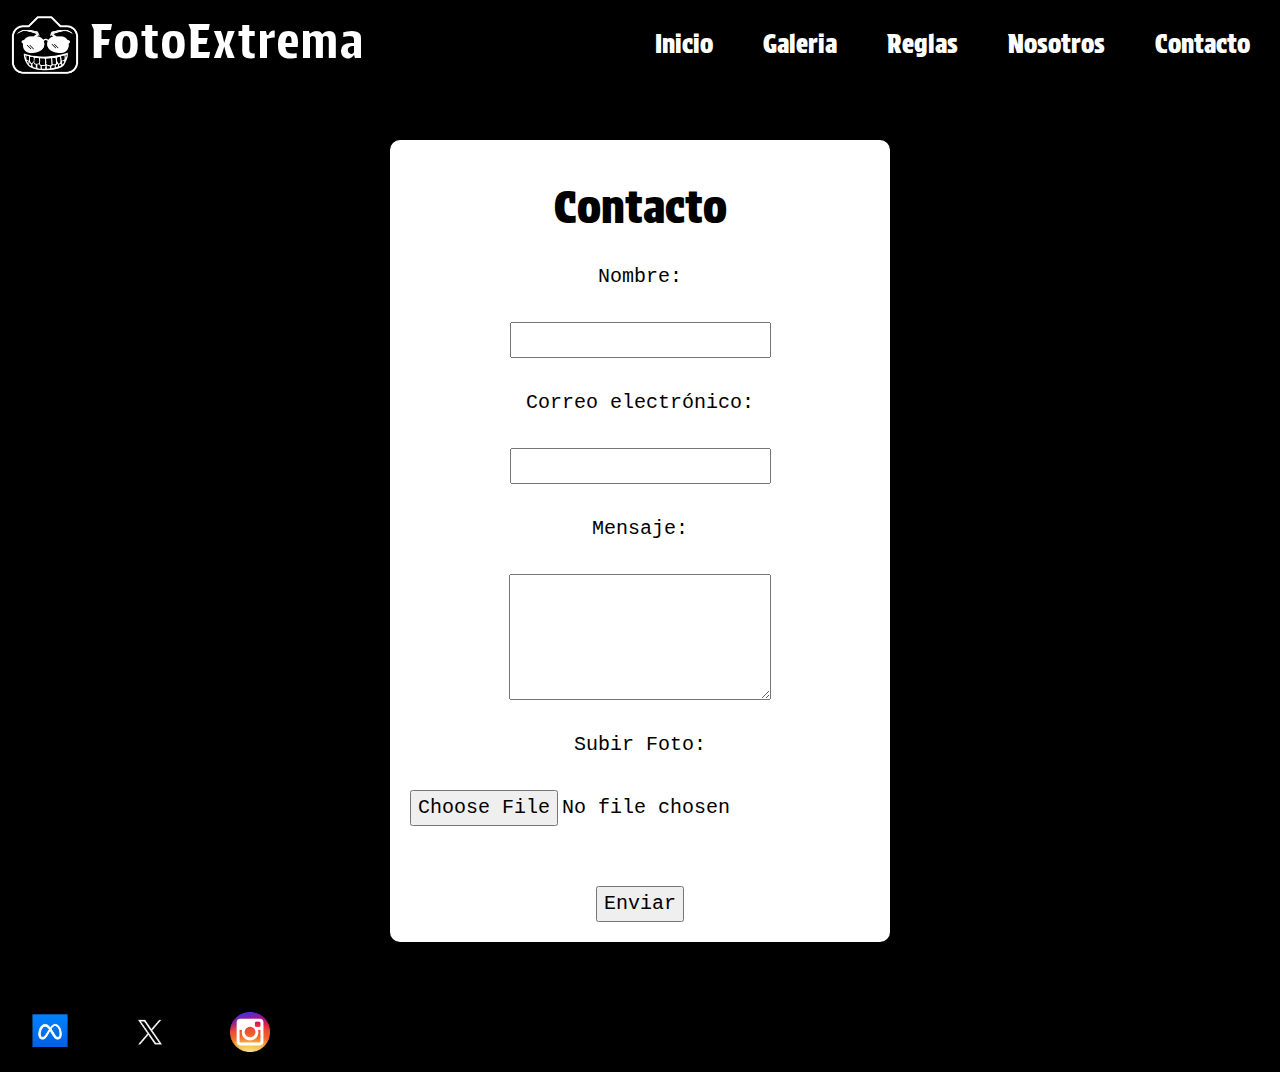
==== pages/contacto.html @ e97aab32 "Medio css trasladado a scss" ====
<!DOCTYPE html>
<html lang="en">
<head>
    <meta charset="UTF-8">
    <meta name="viewport" content="width=device-width, initial-scale=1.0">
    <title>Contacto</title>
    <link rel="stylesheet" href="../css/styles.css">
    <link rel="stylesheet" href="../css/main.css">
    <link rel="preconnect" href="https://fonts.googleapis.com">
    <link rel="preconnect" href="https://fonts.gstatic.com" crossorigin>
    <link href="https://fonts.googleapis.com/css2?family=Protest+Strike&family=Sen&family=Special+Elite&display=swap" rel="stylesheet">
    <link href="https://cdn.jsdelivr.net/npm/bootstrap@5.3.3/dist/css/bootstrap.min.css" rel="stylesheet" integrity="sha384-QWTKZyjpPEjISv5WaRU9OFeRpok6YctnYmDr5pNlyT2bRjXh0JMhjY6hW+ALEwIH" crossorigin="anonymous">
</head>
<body>
    <header>
        <a href="../index.html" class="logoPagina">
            <img src="../img/FotoExtrema1.png" class="logo" alt="Logo-ExtremeFocus">
            <h1 class="nombreSitio">FotoExtrema</h1>
        </a>
        <nav>
            <ul>
                <li><a href="../index.html">Inicio</a></li>
                <li><a href="./galeria.html">Galeria</a></li>
                <li><a href="./reglas.html">Reglas</a></li>
                <li><a href="./nosotros.html">Nosotros</a></li>
                <li><a href="./contacto.html">Contacto</a></li>
            </ul>
        </nav>
    </header>
    <main class="contacto">
        <div class="formulario">
            <form>
                <h1 class="contactoTitulo">Contacto</h1>
                <label for="nombre">Nombre:</label><br>
                <input type="text" id="nombre" name="nombre" required><br>
        
                <label for="email">Correo electrónico:</label><br>
                <input type="email" id="email" name="email" required><br>
        
                <label for="mensaje">Mensaje:</label><br>
                <textarea id="mensaje" name="mensaje" rows="4" required></textarea><br>
        
                <label for="foto">Subir Foto:</label><br>
                <input type="file" id="foto" name="foto" accept="image/*"><br><br>
        
                <input type="submit" value="Enviar">
            </form>
        </div>      
    </main>
    <footer>
        <a href="https://www.facebook.com/" target="_blank"><img src="../img/MetaLogo.png" alt="Logo Meta"></a>
        <a href="https://twitter.com/" target="_blank"><img src="../img/XLogo.png" alt="Logo X"></a>
        <a href="https://www.instagram.com/" target="_blank"><img src="../img/InstagramLogo.png" alt="Logo Instagram"></a>
    </footer>
</body>
</html>
---- css/styles.css ----
/* --- INDEX --- */

.imagenPortada{
    width: 100%;
}

.imagenPortada img{
    width: 100%;
    height: auto;
}

/* --- GALERIA --- */

.galeria{
    padding-top: 20px;/*Separa el main del header sin mostrar una franja blanca como ocurría con margin-top*/
}

.categorias {
    padding: 20px;
    background-color: black;
    display: grid;
    grid-template-columns: repeat(2, 1fr);
    grid-template-rows: repeat(4, 300px);
    grid-template-areas: /*Debe ajustarse a la cantidad de filas y columnas declaradas */
        "img1 img1"
        "img2 img3"
        "img4 img4"
        "img5 img6"; 
        grid-gap: 20px; /* Espacio entre las tarjetas */
}

.categoria1 {
    grid-area: img1;
}

.categoria4 {
    grid-area: img4;
}

.categoria {
    display: flex; /* Usa flexbox para alinear contenido */
    justify-content: center; /* Centra horizontalmente el contenido */
    align-items: center; /* Centra verticalmente el contenido */
    flex-direction: column; /* Alinea los elementos en una columna */
    background-color: #f0f0f0; /* Color de fondo de las tarjetas */
    border-radius: 10px; /* Bordes redondeados */
    padding: 20px; /* Espaciado interno */
    box-shadow: 0px 0px 10px rgba(0, 0, 0, 0.1); /* Sombra */
    overflow: hidden; /* Oculta cualquier contenido que desborde */
    width: auto; /* Ajusta el ancho del contenedor */
    height: auto; /* Ajusta el alto del contenedor */
    background-image: url('https://wallpapercave.com/wp/JoFTfPX.jpg');
    transition: transform 0.3s; /* Transición suave para el efecto de ampliación */
}

.categoria:hover {
    transform: scale(1.05); /* Amplía la tarjeta en un 5% al hacer hover */
    cursor: pointer; /* Cambia el cursor a una mano señalando */
}

.categoria img{
    width: 100%;
    height: 100%;/*SS [Se corta la imagen]: Ajustando la imagen a la altura del contenedor*/
    object-fit: contain; /* Ajusta la imagen manteniendo su relación de aspecto original */
    margin-bottom: 50px;
}

.categoria h2{
    font-family: "Protest Strike", sans-serif;
    font-style: normal;
    color: white;
    -webkit-text-stroke-width: 0.5px; /* Ancho del contorno */
    -webkit-text-stroke-color: black; /* Color del contorno */
    font-size: 30px;
    text-align: center; /* Centra el texto */
    margin: 0; /* Elimina el margen por defecto del título */
    text-overflow: ellipsis; /* Agrega puntos suspensivos si el texto es demasiado largo */
    white-space: nowrap; /* Evita que el texto se divida en múltiples líneas */
    margin-top: 60px; /*** Buscar otra forma de evitar que el titulo se corte ***/
    margin-bottom: 10px;
}
/* --- REGLAS --- */

.col{
    padding-bottom: 30px;
}

.col p{
    margin-bottom: 40px;
}

.tituloReglas{
    padding-top: 50px;
    padding-bottom: 30px;
    font-family: "Protest Strike", sans-serif;
    font-style: normal;
    font-size: 45px;
}

.reglasTitulos{
    font-size: 20px;
}

/* --- NOSOTROS --- */
.nosotros {
    padding-bottom: 20px;
    display: flex;
    justify-content: center; /* Centrar horizontalmente */
    align-items: center; /* Centrar verticalmente */
    
}

.nosotrosTexto {
    font-size: 20px;
    text-align: center; /* Centrar horizontalmente el texto */
    padding: 50px; /* Espaciado interno */
    width: 50%;
}

/* --- CONTACTO --- */

.formulario {
    display: flex;
    justify-content: center; /* Para centrar horizontalmente */
    align-items: center; /* Para centrar verticalmente */
    height: auto;
    padding: 50px;
    font-family: 'Courier New', Courier, monospace;
    font-size: 20px;
    color: black;
}
.formulario h1{
    padding: 20px;
    font-family: "Protest Strike", sans-serif;
    font-style: normal;
    font-size: 45px;
}
form{
    background-color: white;
    width: 50%; /* Ancho del formulario */
    max-width: 500px; /* Ancho máximo del formulario */
    padding: 20px; /* Espaciado interno */
    border-radius: 10px; /* Bordes redondeados */
    box-sizing: border-box; /* Ajusta el ancho y alto del formulario para incluir bordes y rellenos */
    box-shadow: 0px 0px 20px rgba(0, 0, 0, 0.5); /* Sombras con desplazamiento horizontal y vertical de 0px, desenfoque de 10px y color negro con opacidad de 0.5 */
    display: flex;
    flex-direction: column; /* Alinear los elementos del formulario en una columna */
    justify-content: center; /* Para centrar horizontalmente */
    align-items: center; /* Para centrar verticalmente */
}

.formulario input[type="file"] {
    width: 100%; /* Ajusta el ancho del input al 100% del contenedor */
}
---- css/main.css ----
@charset "UTF-8";
* {
  margin: 0;
}

/*Permiten copiar y pegar código de forma sencilla 
%estilos{
    background-color: orange;
    color: white;
    font-size: 20px;
}

@extend %estilos; 
*/
header {
  display: flex;
  align-items: center;
  background-color: black;
}
header .logoPagina {
  display: flex;
  text-decoration: none;
  align-items: center;
  margin: 10px;
}
header .nombreSitio {
  margin-left: 10px;
  font-family: "Protest Strike", sans-serif;
  font-weight: 400;
  font-style: normal;
  font-size: 50px;
  justify-content: center;
  color: white;
  -webkit-text-stroke-width: 2px; /* Ancho del contorno */
  -webkit-text-stroke-color: black; /* Color del contorno */
}
header .logo {
  width: 70px;
}
header nav {
  margin-left: auto;
  font-family: "Protest Strike", sans-serif;
  font-style: normal;
  font-size: 25px;
  height: 100%; /* Ajustar el tamaño del nav al 100% de la altura del encabezado */
}
header nav li {
  padding: 0 20px;
  height: 100%; /* Ajustar el tamaño de los elementos li al 100% de la altura de la lista */
  display: flex;
  align-items: center;
}
header nav li a {
  margin-right: 10px;
  text-decoration: none; /* Elimina el subrayado de los enlaces */
  color: white; /* Cambia el color del texto de los enlaces */
}
header nav ul {
  display: flex;
  align-items: center;
  height: 100%; /* Ajustar el tamaño de la lista al 100% de la altura del nav */
  margin: 0;
  padding: 0;
}

.index {
  background-color: black;
  color: white;
}

.galeria {
  background-color: black;
  color: white;
}

.reglas {
  background-color: black;
  color: white;
}

.nosotros {
  background-color: black;
  color: white;
}

.contacto {
  background-color: black;
  color: white;
}

footer {
  display: flex;
  background-color: black;
}
footer a {
  text-decoration: none;
  color: white;
  margin: 20px;
}
footer img {
  width: 40px;
  height: auto;
  margin: 0 10px;
}

/* Diseño Responsive */
/* Mobile */
@media only screen and (max-width: 500px) {
  header {
    flex-direction: column;
    align-items: center;
    justify-content: center;
    width: 100%;
  }
  footer {
    justify-content: center;
  }
  nav {
    padding-top: 10px;
    margin-left: unset;
    transform: scale(0.7);
  }
  .logoPagina, .nombreSitio {
    transform: scale(0.9);
  }
  input, textarea, .contactoTitulo {
    width: 80%;
  }
}

/*# sourceMappingURL=main.css.map */
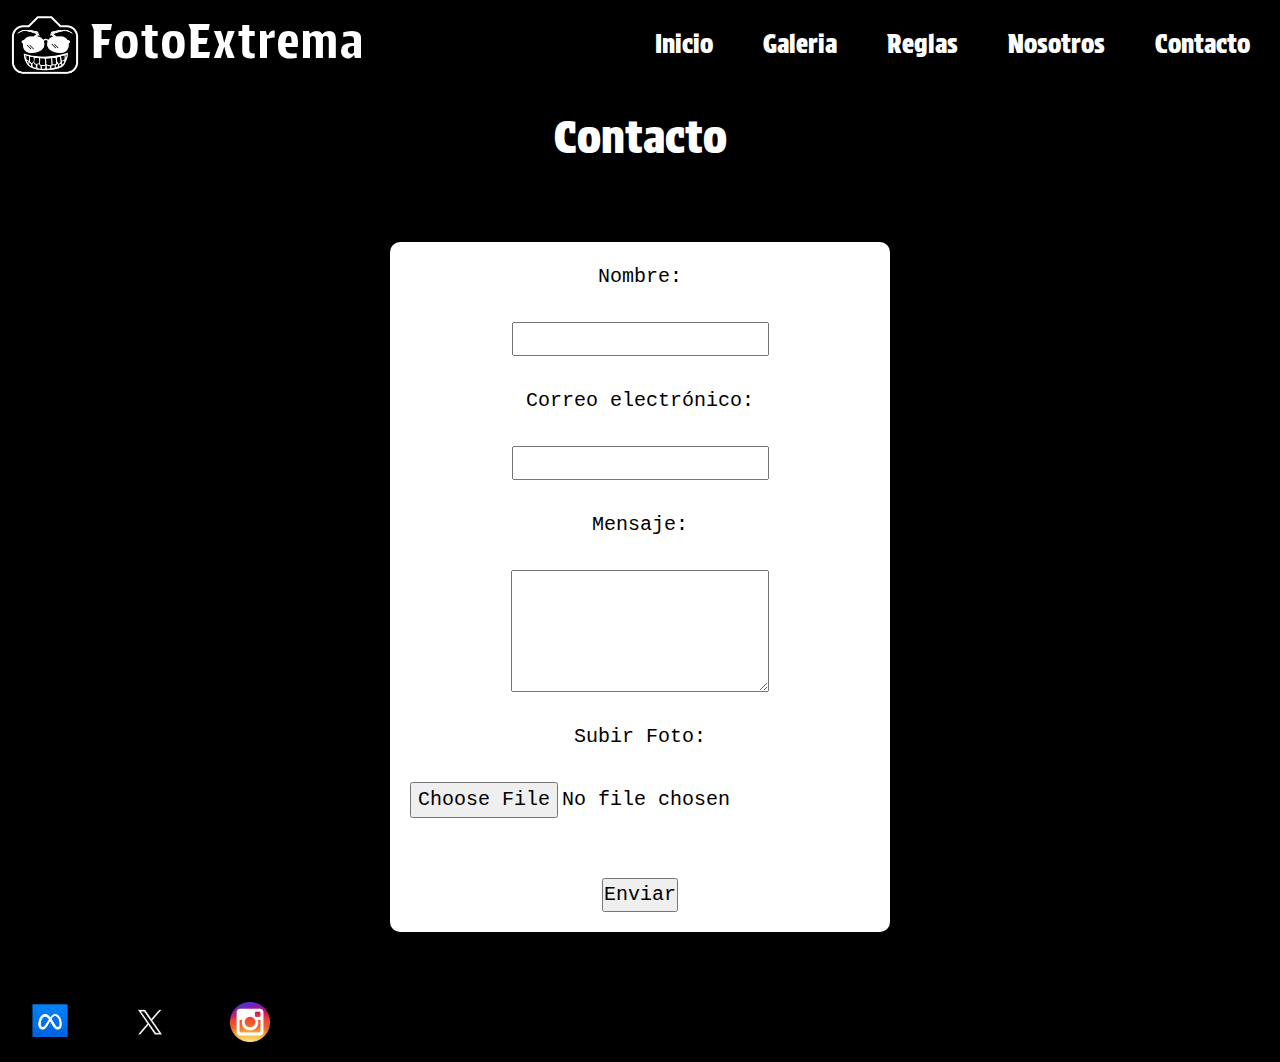
==== commit e4ab24a6: "Cambio de css por scss finalizado" ====
--- a/pages/contacto.html
+++ b/pages/contacto.html
@@ -4,12 +4,13 @@
     <meta charset="UTF-8">
     <meta name="viewport" content="width=device-width, initial-scale=1.0">
     <title>Contacto</title>
-    <link rel="stylesheet" href="../css/styles.css">
-    <link rel="stylesheet" href="../css/main.css">
+ 
     <link rel="preconnect" href="https://fonts.googleapis.com">
     <link rel="preconnect" href="https://fonts.gstatic.com" crossorigin>
     <link href="https://fonts.googleapis.com/css2?family=Protest+Strike&family=Sen&family=Special+Elite&display=swap" rel="stylesheet">
     <link href="https://cdn.jsdelivr.net/npm/bootstrap@5.3.3/dist/css/bootstrap.min.css" rel="stylesheet" integrity="sha384-QWTKZyjpPEjISv5WaRU9OFeRpok6YctnYmDr5pNlyT2bRjXh0JMhjY6hW+ALEwIH" crossorigin="anonymous">
+    <link rel="stylesheet" href="../css/styles.css">
+    <link rel="stylesheet" href="../css/main.css">
 </head>
 <body>
     <header>
@@ -28,9 +29,9 @@
         </nav>
     </header>
     <main class="contacto">
+        <h1 class="contactoTitulo">Contacto</h1>
         <div class="formulario">
             <form>
-                <h1 class="contactoTitulo">Contacto</h1>
                 <label for="nombre">Nombre:</label><br>
                 <input type="text" id="nombre" name="nombre" required><br>
         
@@ -52,5 +53,6 @@
         <a href="https://twitter.com/" target="_blank"><img src="../img/XLogo.png" alt="Logo X"></a>
         <a href="https://www.instagram.com/" target="_blank"><img src="../img/InstagramLogo.png" alt="Logo Instagram"></a>
     </footer>
+    <script src="https://cdn.jsdelivr.net/npm/bootstrap@5.3.3/dist/js/bootstrap.bundle.min.js" integrity="sha384-YvpcrYf0tY3lHB60NNkmXc5s9fDVZLESaAA55NDzOxhy9GkcIdslK1eN7N6jIeHz" crossorigin="anonymous"></script>
 </body>
 </html>--- a/css/main.css
+++ b/css/main.css
@@ -1,8 +1,17 @@
 @charset "UTF-8";
 * {
   margin: 0;
-}
-
+  padding: 0;
+  box-sizing: border-box;
+}
+
+/*Simplificar propiedades o codigos que se repiten muchas veces*/
+/*@mixin flex($flexDirection, $alignItems, $justifyContent){
+    display: flex;
+    flex-direction: $flex-direction;
+    justify-content: $justifyContent;
+    align-items: $alignItems;
+}*/
 /*Permiten copiar y pegar código de forma sencilla 
 %estilos{
     background-color: orange;
@@ -68,9 +77,75 @@
   color: white;
 }
 
+.imagenPortada {
+  width: 100%;
+}
+.imagenPortada img {
+  width: 100%;
+  height: auto;
+}
+
 .galeria {
   background-color: black;
   color: white;
+  padding-top: 20px; /*Separa el main del header sin mostrar una franja blanca como ocurría con margin-top*/
+}
+
+.categorias {
+  padding: 20px;
+  background-color: black;
+  display: grid;
+  grid-template-columns: repeat(2, 1fr);
+  grid-template-rows: repeat(4, 400px);
+  grid-template-areas: "img1 img1" "img2 img3" "img4 img4" "img5 img6";
+  grid-gap: 20px; /* Espacio entre las tarjetas */
+}
+
+.categoria1 {
+  grid-area: img1;
+}
+
+.categoria4 {
+  grid-area: img4;
+}
+
+.categoria {
+  display: flex; /* Usa flexbox para alinear contenido */
+  justify-content: center; /* Centra horizontalmente el contenido */
+  align-items: center; /* Centra verticalmente el contenido */
+  flex-direction: column; /* Alinea los elementos en una columna */
+  background-color: #f0f0f0; /* Color de fondo de las tarjetas */
+  border-radius: 10px; /* Bordes redondeados */
+  padding: 20px; /* Espaciado interno */
+  box-shadow: 0px 0px 10px rgba(0, 0, 0, 0.1); /* Sombra */
+  width: auto; /* Ajusta el ancho del contenedor */
+  height: auto; /* Ajusta el alto del contenedor */
+  background-image: url("https://wallpapercave.com/wp/JoFTfPX.jpg");
+  transition: transform 0.3s; /* Transición suave para el efecto de ampliación */
+}
+.categoria:hover {
+  transform: scale(1.05); /* Amplía la tarjeta en un 5% al hacer hover */
+  cursor: pointer; /* Cambia el cursor a una mano señalando */
+}
+.categoria img {
+  width: 100%;
+  height: 80%; /* [Se corta la imagen]: Ajustando la imagen a la altura del contenedor */
+  object-fit: contain; /* Ajusta la imagen manteniendo su relación de aspecto original */
+  margin-bottom: 50px;
+}
+.categoria h2 {
+  font-family: "Protest Strike", sans-serif;
+  font-style: normal;
+  color: white;
+  -webkit-text-stroke-width: 0.5px; /* Ancho del contorno */
+  -webkit-text-stroke-color: black; /* Color del contorno */
+  font-size: 30px;
+  text-align: center; /* Centra el texto */
+  margin: 0; /* Elimina el margen por defecto del título */
+  text-overflow: ellipsis; /* Agrega puntos suspensivos si el texto es demasiado largo */
+  white-space: nowrap; /* Evita que el texto se divida en múltiples líneas */
+  margin-top: 60px; /*** Buscar otra forma de evitar que el titulo se corte ***/
+  margin-bottom: 10px;
 }
 
 .reglas {
@@ -78,14 +153,79 @@
   color: white;
 }
 
+.col {
+  padding-bottom: 30px;
+}
+.col p {
+  margin-bottom: 40px;
+}
+
+.tituloReglas {
+  padding-top: 50px;
+  padding-bottom: 30px;
+  font-family: "Protest Strike", sans-serif;
+  font-style: normal;
+  font-size: 45px;
+}
+
+.reglasTitulos {
+  font-size: 20px;
+}
+
 .nosotros {
   background-color: black;
   color: white;
+  padding-bottom: 20px;
+  display: flex;
+  justify-content: center; /* Centrar horizontalmente */
+  align-items: center; /* Centrar verticalmente */
+}
+
+.nosotrosTexto {
+  font-size: 20px;
+  text-align: center; /* Centrar horizontalmente el texto */
+  padding: 50px; /* Espaciado interno */
+  width: 50%;
 }
 
 .contacto {
   background-color: black;
   color: white;
+}
+
+.contactoTitulo {
+  text-align: center;
+  padding: 20px;
+  font-family: "Protest Strike", sans-serif;
+  font-style: normal;
+  font-size: 45px;
+}
+
+.formulario {
+  display: flex;
+  justify-content: center; /* Para centrar horizontalmente */
+  align-items: center; /* Para centrar verticalmente */
+  height: auto;
+  padding: 50px;
+  font-family: "Courier New", Courier, monospace;
+  font-size: 20px;
+  color: black;
+}
+.formulario form {
+  background-color: white;
+  width: 50%; /* Ancho del formulario */
+  max-width: 500px; /* Ancho máximo del formulario */
+  padding: 20px; /* Espaciado interno */
+  border-radius: 10px; /* Bordes redondeados */
+  box-sizing: border-box; /* Ajusta el ancho y alto del formulario para incluir bordes y rellenos */
+  box-shadow: 0px 0px 20px rgba(0, 0, 0, 0.5); /* Sombras con desplazamiento horizontal y vertical de 0px, desenfoque de 10px y color negro con opacidad de 0.5 */
+  display: flex;
+  flex-direction: column; /* Alinear los elementos del formulario en una columna */
+  justify-content: center; /* Para centrar horizontalmente */
+  align-items: center; /* Para centrar verticalmente */
+}
+.formulario form input[type=file] {
+  width: 100%; /* Ajusta el ancho del input al 100% del contenedor */
 }
 
 footer {
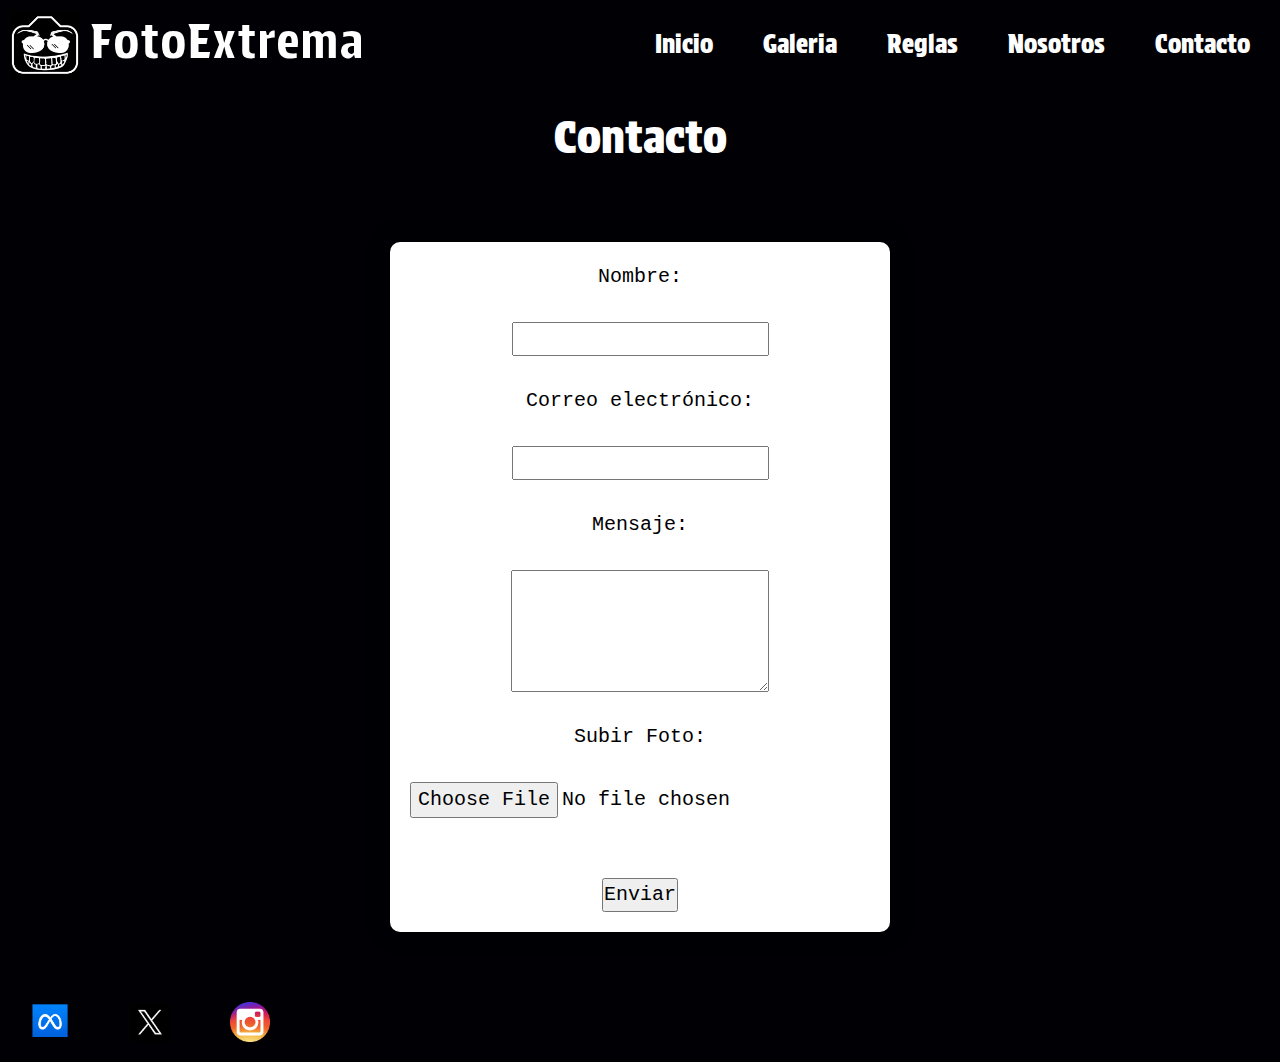
==== commit 47f607bb: "Añadidas variables, extend y mixin" ====
--- a/pages/contacto.html
+++ b/pages/contacto.html
@@ -3,8 +3,7 @@
 <head>
     <meta charset="UTF-8">
     <meta name="viewport" content="width=device-width, initial-scale=1.0">
-    <title>Contacto</title>
- 
+    <title>Contacto</title> 
     <link rel="preconnect" href="https://fonts.googleapis.com">
     <link rel="preconnect" href="https://fonts.gstatic.com" crossorigin>
     <link href="https://fonts.googleapis.com/css2?family=Protest+Strike&family=Sen&family=Special+Elite&display=swap" rel="stylesheet">
--- a/css/main.css
+++ b/css/main.css
@@ -5,26 +5,20 @@
   box-sizing: border-box;
 }
 
-/*Simplificar propiedades o codigos que se repiten muchas veces*/
-/*@mixin flex($flexDirection, $alignItems, $justifyContent){
-    display: flex;
-    flex-direction: $flex-direction;
-    justify-content: $justifyContent;
-    align-items: $alignItems;
-}*/
-/*Permiten copiar y pegar código de forma sencilla 
-%estilos{
-    background-color: orange;
-    color: white;
-    font-size: 20px;
-}
-
-@extend %estilos; 
-*/
+body {
+  background-color: rgb(0, 0, 5);
+  color: white;
+}
+
+.contactoTitulo, .tituloReglas, .categoria h2, header nav, header .nombreSitio {
+  font-family: "Protest Strike", sans-serif;
+  font-style: normal;
+}
+
 header {
   display: flex;
   align-items: center;
-  background-color: black;
+  background-color: rgb(0, 0, 5);
 }
 header .logoPagina {
   display: flex;
@@ -34,22 +28,18 @@
 }
 header .nombreSitio {
   margin-left: 10px;
-  font-family: "Protest Strike", sans-serif;
   font-weight: 400;
-  font-style: normal;
   font-size: 50px;
   justify-content: center;
   color: white;
   -webkit-text-stroke-width: 2px; /* Ancho del contorno */
-  -webkit-text-stroke-color: black; /* Color del contorno */
+  -webkit-text-stroke-color: rgb(0, 0, 5); /* Color del contorno */
 }
 header .logo {
   width: 70px;
 }
 header nav {
   margin-left: auto;
-  font-family: "Protest Strike", sans-serif;
-  font-style: normal;
   font-size: 25px;
   height: 100%; /* Ajustar el tamaño del nav al 100% de la altura del encabezado */
 }
@@ -72,11 +62,6 @@
   padding: 0;
 }
 
-.index {
-  background-color: black;
-  color: white;
-}
-
 .imagenPortada {
   width: 100%;
 }
@@ -86,14 +71,12 @@
 }
 
 .galeria {
-  background-color: black;
-  color: white;
   padding-top: 20px; /*Separa el main del header sin mostrar una franja blanca como ocurría con margin-top*/
 }
 
 .categorias {
   padding: 20px;
-  background-color: black;
+  background-color: rgb(0, 0, 5);
   display: grid;
   grid-template-columns: repeat(2, 1fr);
   grid-template-rows: repeat(4, 400px);
@@ -110,11 +93,10 @@
 }
 
 .categoria {
-  display: flex; /* Usa flexbox para alinear contenido */
-  justify-content: center; /* Centra horizontalmente el contenido */
-  align-items: center; /* Centra verticalmente el contenido */
+  display: flex;
+  justify-content: center;
+  align-items: center;
   flex-direction: column; /* Alinea los elementos en una columna */
-  background-color: #f0f0f0; /* Color de fondo de las tarjetas */
   border-radius: 10px; /* Bordes redondeados */
   padding: 20px; /* Espaciado interno */
   box-shadow: 0px 0px 10px rgba(0, 0, 0, 0.1); /* Sombra */
@@ -134,8 +116,6 @@
   margin-bottom: 50px;
 }
 .categoria h2 {
-  font-family: "Protest Strike", sans-serif;
-  font-style: normal;
   color: white;
   -webkit-text-stroke-width: 0.5px; /* Ancho del contorno */
   -webkit-text-stroke-color: black; /* Color del contorno */
@@ -148,11 +128,6 @@
   margin-bottom: 10px;
 }
 
-.reglas {
-  background-color: black;
-  color: white;
-}
-
 .col {
   padding-bottom: 30px;
 }
@@ -163,8 +138,6 @@
 .tituloReglas {
   padding-top: 50px;
   padding-bottom: 30px;
-  font-family: "Protest Strike", sans-serif;
-  font-style: normal;
   font-size: 45px;
 }
 
@@ -173,12 +146,10 @@
 }
 
 .nosotros {
-  background-color: black;
-  color: white;
   padding-bottom: 20px;
   display: flex;
-  justify-content: center; /* Centrar horizontalmente */
-  align-items: center; /* Centrar verticalmente */
+  justify-content: center;
+  align-items: center;
 }
 
 .nosotrosTexto {
@@ -188,23 +159,16 @@
   width: 50%;
 }
 
-.contacto {
-  background-color: black;
-  color: white;
-}
-
 .contactoTitulo {
   text-align: center;
   padding: 20px;
-  font-family: "Protest Strike", sans-serif;
-  font-style: normal;
   font-size: 45px;
 }
 
 .formulario {
   display: flex;
-  justify-content: center; /* Para centrar horizontalmente */
-  align-items: center; /* Para centrar verticalmente */
+  justify-content: center;
+  align-items: center;
   height: auto;
   padding: 50px;
   font-family: "Courier New", Courier, monospace;
@@ -230,7 +194,7 @@
 
 footer {
   display: flex;
-  background-color: black;
+  background-color: rgb(0, 0, 5);
 }
 footer a {
   text-decoration: none;
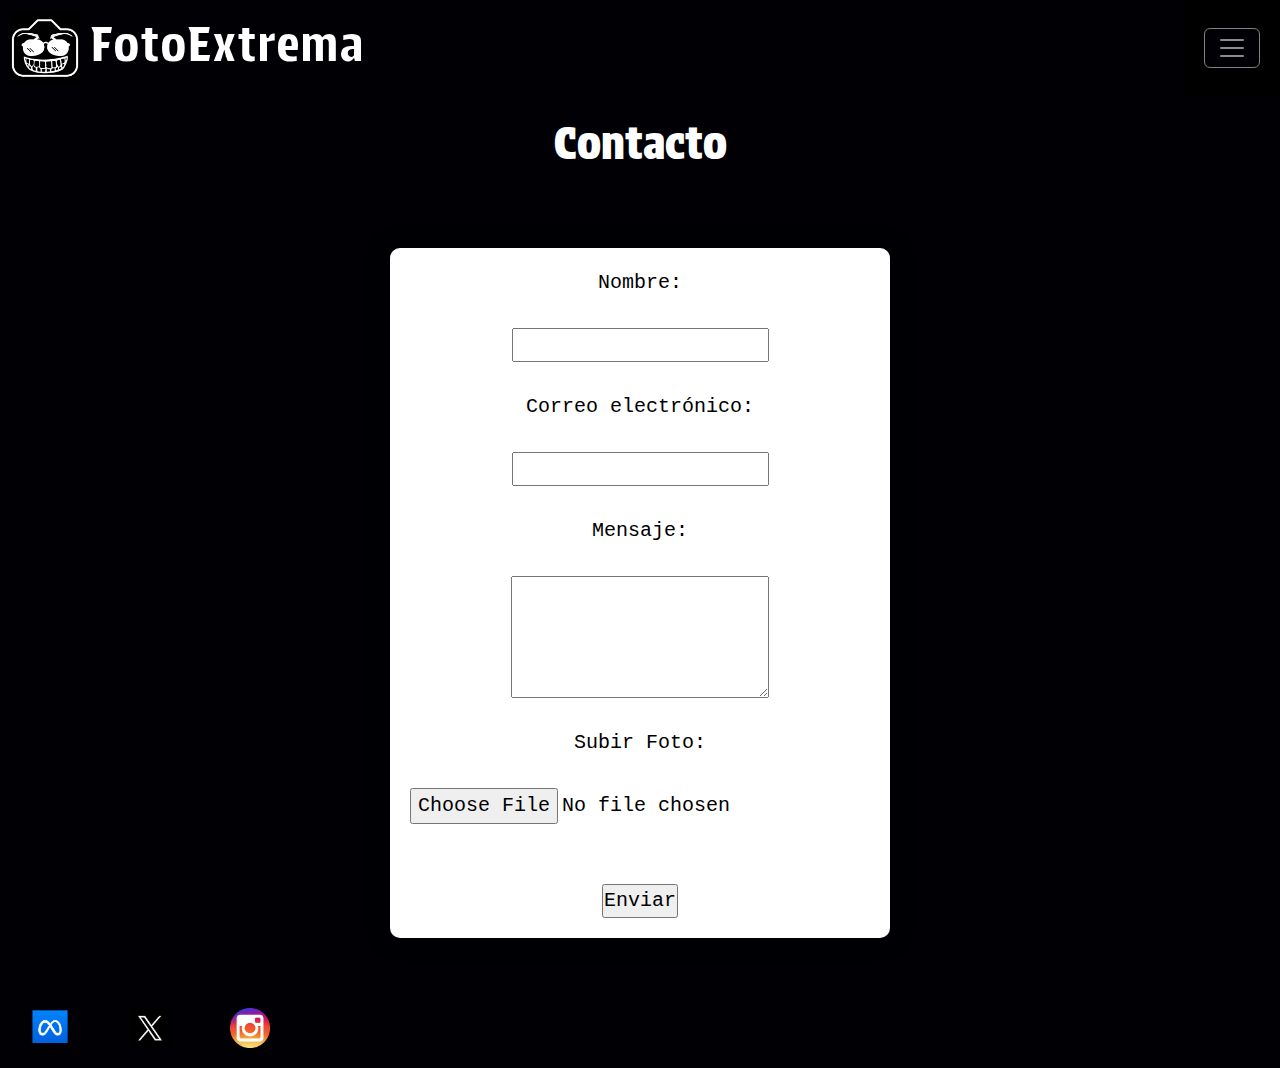
==== commit 51cd1c47: "Con Menú Hamburguesa" ====
--- a/pages/contacto.html
+++ b/pages/contacto.html
@@ -18,14 +18,29 @@
             <h1 class="nombreSitio">FotoExtrema</h1>
         </a>
         <nav>
-            <ul>
-                <li><a href="../index.html">Inicio</a></li>
-                <li><a href="./galeria.html">Galeria</a></li>
-                <li><a href="./reglas.html">Reglas</a></li>
-                <li><a href="./nosotros.html">Nosotros</a></li>
-                <li><a href="./contacto.html">Contacto</a></li>
-            </ul>
-        </nav>
+            <nav class="navbar navbar-dark bg-black">
+                <button class="navbar-toggler" type="button" data-toggle="collapse" data-target="#navbarToggleExternalContent" aria-controls="navbarToggleExternalContent" aria-expanded="false" aria-label="Toggle navigation">
+                  <span class="navbar-toggler-icon"></span>
+                </button>
+              </nav>
+            <div class="pos-f-t">
+              <div class="collapse" id="navbarToggleExternalContent">
+                <div class="bg-black p-2">
+                  <h5 class="text-white h4"></h5>
+                  <span class="text-muted"></span>
+                  <ul>
+                    <li><a href="../index.html">Inicio</a></li>
+                    <li><a href="./galeria.html">Galeria</a></li>
+                    <li><a href="./reglas.html">Reglas</a></li>
+                    <li><a href="./nosotros.html">Nosotros</a></li>
+                    <li><a href="./contacto.html">Contacto</a></li>
+                  </ul>
+                </div>
+              </div>
+              
+            </div>
+          </nav>
+          
     </header>
     <main class="contacto">
         <h1 class="contactoTitulo">Contacto</h1>
@@ -53,5 +68,8 @@
         <a href="https://www.instagram.com/" target="_blank"><img src="../img/InstagramLogo.png" alt="Logo Instagram"></a>
     </footer>
     <script src="https://cdn.jsdelivr.net/npm/bootstrap@5.3.3/dist/js/bootstrap.bundle.min.js" integrity="sha384-YvpcrYf0tY3lHB60NNkmXc5s9fDVZLESaAA55NDzOxhy9GkcIdslK1eN7N6jIeHz" crossorigin="anonymous"></script>
+    <script src="https://code.jquery.com/jquery-3.6.0.min.js"></script>
+    <script src="https://cdnjs.cloudflare.com/ajax/libs/popper.js/2.10.2/umd/popper.min.js"></script>
+    <script src="https://stackpath.bootstrapcdn.com/bootstrap/4.5.2/js/bootstrap.min.js"></script>
 </body>
 </html>--- a/css/main.css
+++ b/css/main.css
@@ -17,7 +17,7 @@
 
 header {
   display: flex;
-  align-items: center;
+  justify-content: space-between;
   background-color: rgb(0, 0, 5);
 }
 header .logoPagina {
@@ -39,27 +39,39 @@
   width: 70px;
 }
 header nav {
-  margin-left: auto;
-  font-size: 25px;
-  height: 100%; /* Ajustar el tamaño del nav al 100% de la altura del encabezado */
+  font-size: 20px;
+}
+header nav .pos-f-t {
+  padding-right: 10px;
+  margin-top: 20px;
+  position: absolute;
+  top: 50px;
+  right: 10px;
+  z-index: 3000; /* Asegura que esté por encima de otros elementos */
+}
+header nav .navbar-toggler {
+  border: 1px solid grey; /* Cambia el color del borde */
+  background-color: rgb(0, 0, 5); /* Hace que el fondo sea transparente */
+  color: black; /* Cambia el color del texto */
+  margin: 20px;
+}
+header nav .navbar-toggler:hover {
+  background-color: black; /* Cambia el color de fondo al pasar el mouse */
+  color: #000000; /* Cambia el color del texto al pasar el mouse */
+}
+header nav #navbarToggleExternalContent .collapse.show {
+  background-color: white; /* Cambia el color de fondo del menú */
+  height: auto; /* Permitir que el contenedor se ajuste al tamaño del contenido */
+  box-sizing: content-box;
 }
 header nav li {
-  padding: 0 20px;
-  height: 100%; /* Ajustar el tamaño de los elementos li al 100% de la altura de la lista */
-  display: flex;
-  align-items: center;
+  list-style: none;
+  padding-bottom: 10px;
 }
 header nav li a {
-  margin-right: 10px;
   text-decoration: none; /* Elimina el subrayado de los enlaces */
   color: white; /* Cambia el color del texto de los enlaces */
-}
-header nav ul {
-  display: flex;
-  align-items: center;
-  height: 100%; /* Ajustar el tamaño de la lista al 100% de la altura del nav */
-  margin: 0;
-  padding: 0;
+  padding-right: 20px;
 }
 
 .imagenPortada {
@@ -156,7 +168,13 @@
   font-size: 20px;
   text-align: center; /* Centrar horizontalmente el texto */
   padding: 50px; /* Espaciado interno */
-  width: 50%;
+  width: 70%;
+  min-width: 320px;
+  text-align: justify;
+}
+
+.header2 .nav-container {
+  all: unset;
 }
 
 .contactoTitulo {
@@ -178,7 +196,8 @@
 .formulario form {
   background-color: white;
   width: 50%; /* Ancho del formulario */
-  max-width: 500px; /* Ancho máximo del formulario */
+  max-width: 500px;
+  min-width: 320px;
   padding: 20px; /* Espaciado interno */
   border-radius: 10px; /* Bordes redondeados */
   box-sizing: border-box; /* Ajusta el ancho y alto del formulario para incluir bordes y rellenos */
@@ -211,24 +230,37 @@
 /* Mobile */
 @media only screen and (max-width: 500px) {
   header {
-    flex-direction: column;
-    align-items: center;
-    justify-content: center;
+    display: flex;
+    justify-content: center; /* Centra horizontalmente los elementos */
+  }
+  footer {
+    display: flex;
+    justify-content: center; /* Centra horizontalmente los elementos */
     width: 100%;
   }
-  footer {
-    justify-content: center;
-  }
-  nav {
-    padding-top: 10px;
-    margin-left: unset;
-    transform: scale(0.7);
+  header .navbar-toggler {
+    display: block;
+    margin-right: 0; /* Añadir margen izquierdo automático para que el toggler se alinee a la derecha */
+  }
+  .formulario {
+    width: 100%;
+    padding: 0px;
   }
   .logoPagina, .nombreSitio {
-    transform: scale(0.9);
-  }
-  input, textarea, .contactoTitulo {
-    width: 80%;
+    display: flex;
+    flex-direction: column; /* Alinea los elementos verticalmente */
+    align-items: center; /* Centra horizontalmente los elementos */
+    width: 100%; /* Ocupa todo el ancho disponible */
+    text-align: center; /* Centra el texto horizontalmente */
+    margin-top: 10px; /* Ajusta el margen superior si es necesario */
+  }
+  input, label, textarea, .contactoTitulo {
+    max-width: 100%;
+  }
+  .nosotrosTexto {
+    padding: 40px;
+    min-width: 320px;
+    text-align: justify;
   }
 }
 
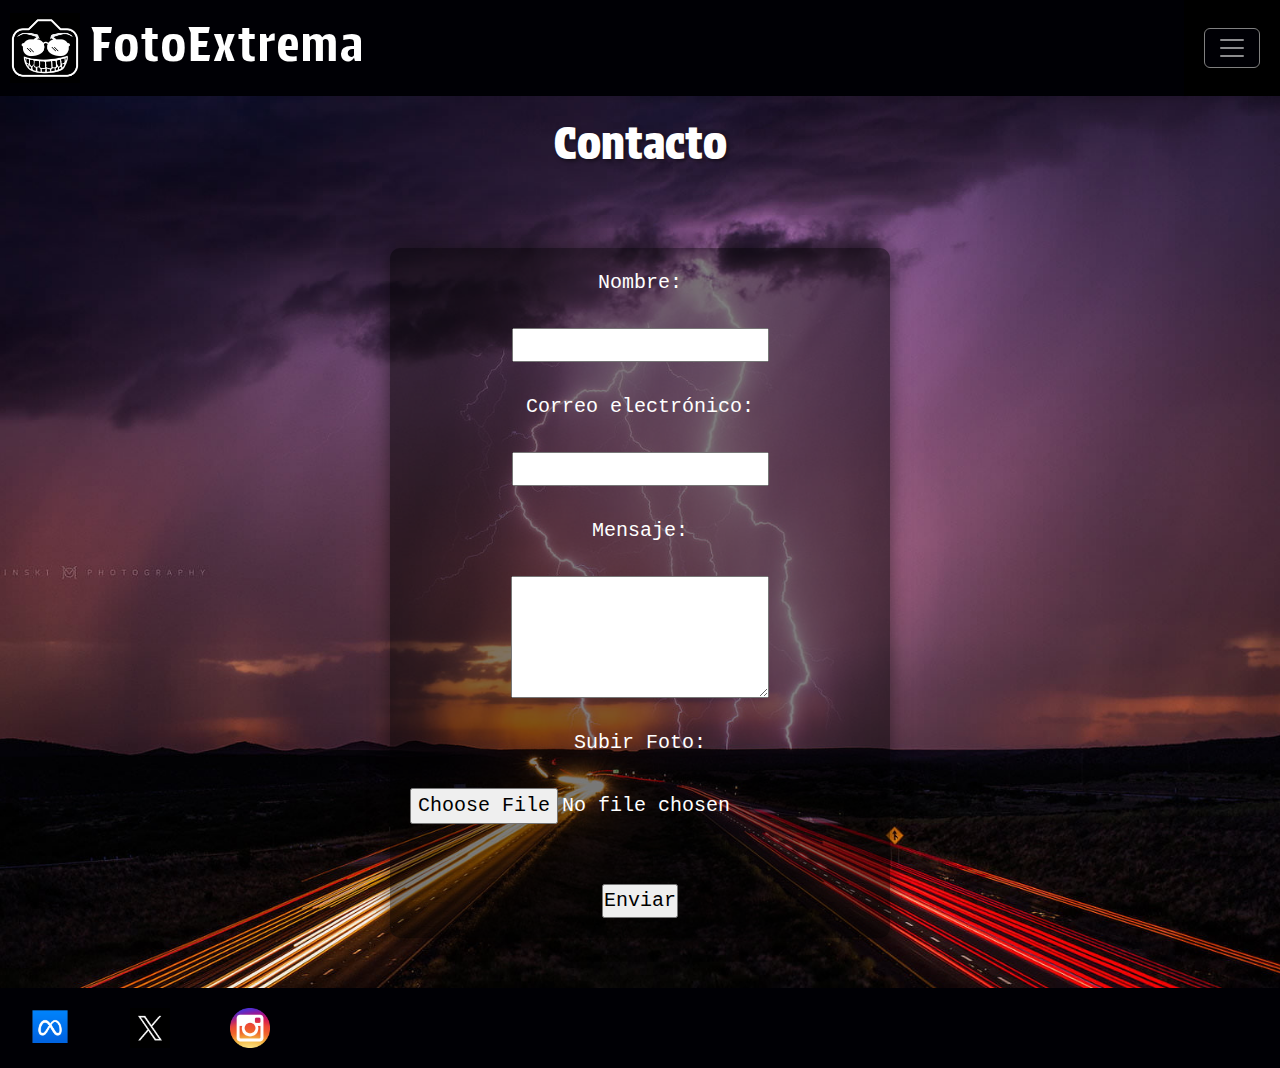
==== commit 4b0c12ac: "Estilos finales aplicados" ====
--- a/pages/contacto.html
+++ b/pages/contacto.html
@@ -43,7 +43,10 @@
           
     </header>
     <main class="contacto">
+
         <h1 class="contactoTitulo">Contacto</h1>
+
+        <!-- Formulario -->
         <div class="formulario">
             <form>
                 <label for="nombre">Nombre:</label><br>
@@ -61,15 +64,20 @@
                 <input type="submit" value="Enviar">
             </form>
         </div>      
+
     </main>
+
     <footer>
         <a href="https://www.facebook.com/" target="_blank"><img src="../img/MetaLogo.png" alt="Logo Meta"></a>
         <a href="https://twitter.com/" target="_blank"><img src="../img/XLogo.png" alt="Logo X"></a>
         <a href="https://www.instagram.com/" target="_blank"><img src="../img/InstagramLogo.png" alt="Logo Instagram"></a>
     </footer>
+
+    <!-- Enlaces de Bootstrap -->
     <script src="https://cdn.jsdelivr.net/npm/bootstrap@5.3.3/dist/js/bootstrap.bundle.min.js" integrity="sha384-YvpcrYf0tY3lHB60NNkmXc5s9fDVZLESaAA55NDzOxhy9GkcIdslK1eN7N6jIeHz" crossorigin="anonymous"></script>
     <script src="https://code.jquery.com/jquery-3.6.0.min.js"></script>
     <script src="https://cdnjs.cloudflare.com/ajax/libs/popper.js/2.10.2/umd/popper.min.js"></script>
     <script src="https://stackpath.bootstrapcdn.com/bootstrap/4.5.2/js/bootstrap.min.js"></script>
-</body>
+
+  </body>
 </html>--- a/css/main.css
+++ b/css/main.css
@@ -10,7 +10,7 @@
   color: white;
 }
 
-.contactoTitulo, .tituloReglas, .categoria h2, header nav, header .nombreSitio {
+.contactoTitulo, .nosotrosTitulo, .tituloReglas, .categoria h2, .galeriaTitulo, .pieDeTitulo, .indexTitulo, header nav, header .nombreSitio {
   font-family: "Protest Strike", sans-serif;
   font-style: normal;
 }
@@ -32,8 +32,8 @@
   font-size: 50px;
   justify-content: center;
   color: white;
-  -webkit-text-stroke-width: 2px; /* Ancho del contorno */
-  -webkit-text-stroke-color: rgb(0, 0, 5); /* Color del contorno */
+  -webkit-text-stroke-width: 2px;
+  -webkit-text-stroke-color: rgb(0, 0, 5);
 }
 header .logo {
   width: 70px;
@@ -47,21 +47,22 @@
   position: absolute;
   top: 50px;
   right: 10px;
-  z-index: 3000; /* Asegura que esté por encima de otros elementos */
+  z-index: 3000;
 }
 header nav .navbar-toggler {
-  border: 1px solid grey; /* Cambia el color del borde */
-  background-color: rgb(0, 0, 5); /* Hace que el fondo sea transparente */
-  color: black; /* Cambia el color del texto */
+  border: 1px solid grey;
+  background-color: rgb(0, 0, 5);
+  color: black;
   margin: 20px;
+  display: flex;
 }
 header nav .navbar-toggler:hover {
-  background-color: black; /* Cambia el color de fondo al pasar el mouse */
-  color: #000000; /* Cambia el color del texto al pasar el mouse */
+  background-color: black;
+  color: #000000;
 }
 header nav #navbarToggleExternalContent .collapse.show {
-  background-color: white; /* Cambia el color de fondo del menú */
-  height: auto; /* Permitir que el contenedor se ajuste al tamaño del contenido */
+  background-color: white;
+  height: auto;
   box-sizing: content-box;
 }
 header nav li {
@@ -69,9 +70,30 @@
   padding-bottom: 10px;
 }
 header nav li a {
-  text-decoration: none; /* Elimina el subrayado de los enlaces */
-  color: white; /* Cambia el color del texto de los enlaces */
+  text-decoration: none;
+  color: white;
   padding-right: 20px;
+}
+
+.indexTitulo {
+  position: absolute;
+  left: 50%;
+  transform: translateX(-50%);
+  font-size: 3.5vw;
+  margin-top: 3%;
+  z-index: 2500;
+  text-shadow: 2px 2px 4px rgba(0, 0, 0, 0.886);
+  white-space: nowrap;
+}
+
+.pieDeTitulo {
+  position: absolute;
+  left: 50%;
+  transform: translateX(-50%);
+  font-size: 2.5vw;
+  margin-top: 8%;
+  z-index: 2500;
+  text-shadow: 2px 2px 4px rgba(0, 0, 0, 0.5);
 }
 
 .imagenPortada {
@@ -83,7 +105,13 @@
 }
 
 .galeria {
-  padding-top: 20px; /*Separa el main del header sin mostrar una franja blanca como ocurría con margin-top*/
+  padding-top: 20px;
+  text-shadow: 2px 2px 4px rgba(0, 0, 0, 0.5);
+}
+
+.galeriaTitulo {
+  text-align: center;
+  font-size: 45px;
 }
 
 .categorias {
@@ -93,7 +121,7 @@
   grid-template-columns: repeat(2, 1fr);
   grid-template-rows: repeat(4, 400px);
   grid-template-areas: "img1 img1" "img2 img3" "img4 img4" "img5 img6";
-  grid-gap: 20px; /* Espacio entre las tarjetas */
+  grid-gap: 20px;
 }
 
 .categoria1 {
@@ -108,36 +136,43 @@
   display: flex;
   justify-content: center;
   align-items: center;
-  flex-direction: column; /* Alinea los elementos en una columna */
-  border-radius: 10px; /* Bordes redondeados */
-  padding: 20px; /* Espaciado interno */
-  box-shadow: 0px 0px 10px rgba(0, 0, 0, 0.1); /* Sombra */
-  width: auto; /* Ajusta el ancho del contenedor */
-  height: auto; /* Ajusta el alto del contenedor */
+  flex-direction: column;
+  border-radius: 10px;
+  padding: 20px;
+  box-shadow: 0px 0px 10px rgba(0, 0, 0, 0.1);
+  width: auto;
+  height: auto;
   background-image: url("https://wallpapercave.com/wp/JoFTfPX.jpg");
-  transition: transform 0.3s; /* Transición suave para el efecto de ampliación */
+  transition: transform 0.3s;
 }
 .categoria:hover {
-  transform: scale(1.05); /* Amplía la tarjeta en un 5% al hacer hover */
-  cursor: pointer; /* Cambia el cursor a una mano señalando */
+  transform: scale(1.05);
+  cursor: pointer;
 }
 .categoria img {
   width: 100%;
-  height: 80%; /* [Se corta la imagen]: Ajustando la imagen a la altura del contenedor */
-  object-fit: contain; /* Ajusta la imagen manteniendo su relación de aspecto original */
+  height: 80%;
+  object-fit: contain;
   margin-bottom: 50px;
 }
 .categoria h2 {
   color: white;
-  -webkit-text-stroke-width: 0.5px; /* Ancho del contorno */
-  -webkit-text-stroke-color: black; /* Color del contorno */
+  -webkit-text-stroke-width: 0.5px;
+  -webkit-text-stroke-color: black;
   font-size: 30px;
-  text-align: center; /* Centra el texto */
-  margin: 0; /* Elimina el margen por defecto del título */
-  text-overflow: ellipsis; /* Agrega puntos suspensivos si el texto es demasiado largo */
-  white-space: nowrap; /* Evita que el texto se divida en múltiples líneas */
-  margin-top: 60px; /*** Buscar otra forma de evitar que el titulo se corte ***/
+  text-align: center;
+  margin: 0;
+  text-overflow: ellipsis;
+  white-space: nowrap;
+  margin-top: 60px;
   margin-bottom: 10px;
+}
+
+.reglas {
+  background-image: url("../../img/hombreSaltandoHaciaAtras.jpg");
+  background-size: cover;
+  background-position: center;
+  text-shadow: 2px 2px 4px rgba(0, 0, 0, 0.5);
 }
 
 .col {
@@ -155,6 +190,7 @@
 
 .reglasTitulos {
   font-size: 20px;
+  padding: 20px;
 }
 
 .nosotros {
@@ -162,25 +198,38 @@
   display: flex;
   justify-content: center;
   align-items: center;
+  flex-direction: column;
+  background-image: url("../../img/saltoEnBungee1.png");
+  background-size: cover;
+  background-position: center;
+  text-shadow: 2px 2px 4px rgba(0, 0, 0, 0.5);
+}
+
+.nosotrosTitulo {
+  text-align: center;
+  font-size: 45px;
+  padding: 20px;
 }
 
 .nosotrosTexto {
   font-size: 20px;
-  text-align: center; /* Centrar horizontalmente el texto */
-  padding: 50px; /* Espaciado interno */
+  padding: 50px;
   width: 70%;
   min-width: 320px;
   text-align: justify;
 }
 
-.header2 .nav-container {
-  all: unset;
+.contacto {
+  background-image: url("../../img/relampagosEnHorizonte.jpg");
+  background-size: cover;
+  background-position: center;
 }
 
 .contactoTitulo {
   text-align: center;
   padding: 20px;
   font-size: 45px;
+  text-shadow: 2px 2px 4px rgba(0, 0, 0, 0.5);
 }
 
 .formulario {
@@ -191,24 +240,24 @@
   padding: 50px;
   font-family: "Courier New", Courier, monospace;
   font-size: 20px;
-  color: black;
+  color: rgb(255, 255, 255);
 }
 .formulario form {
-  background-color: white;
-  width: 50%; /* Ancho del formulario */
+  background-color: rgba(0, 0, 0, 0.5);
+  width: 50%;
   max-width: 500px;
   min-width: 320px;
-  padding: 20px; /* Espaciado interno */
-  border-radius: 10px; /* Bordes redondeados */
-  box-sizing: border-box; /* Ajusta el ancho y alto del formulario para incluir bordes y rellenos */
-  box-shadow: 0px 0px 20px rgba(0, 0, 0, 0.5); /* Sombras con desplazamiento horizontal y vertical de 0px, desenfoque de 10px y color negro con opacidad de 0.5 */
-  display: flex;
-  flex-direction: column; /* Alinear los elementos del formulario en una columna */
-  justify-content: center; /* Para centrar horizontalmente */
-  align-items: center; /* Para centrar verticalmente */
+  padding: 20px;
+  border-radius: 10px;
+  box-sizing: border-box;
+  box-shadow: 0px 0px 20px rgba(0, 0, 0, 0.5);
+  display: flex;
+  flex-direction: column;
+  justify-content: center;
+  align-items: center;
 }
 .formulario form input[type=file] {
-  width: 100%; /* Ajusta el ancho del input al 100% del contenedor */
+  width: 100%;
 }
 
 footer {
@@ -231,37 +280,59 @@
 @media only screen and (max-width: 500px) {
   header {
     display: flex;
-    justify-content: center; /* Centra horizontalmente los elementos */
+  }
+  .navbar-toggler {
+    display: block;
+    margin-right: 0;
+    width: 40px;
   }
   footer {
     display: flex;
-    justify-content: center; /* Centra horizontalmente los elementos */
+    justify-content: center;
     width: 100%;
   }
-  header .navbar-toggler {
-    display: block;
-    margin-right: 0; /* Añadir margen izquierdo automático para que el toggler se alinee a la derecha */
+  #carouselExampleCaptions {
+    display: flex;
+    justify-content: center;
   }
   .formulario {
     width: 100%;
     padding: 0px;
   }
-  .logoPagina, .nombreSitio {
+  .logoPagina .logo {
+    width: 50px;
+  }
+  header .nombreSitio {
     display: flex;
-    flex-direction: column; /* Alinea los elementos verticalmente */
-    align-items: center; /* Centra horizontalmente los elementos */
-    width: 100%; /* Ocupa todo el ancho disponible */
-    text-align: center; /* Centra el texto horizontalmente */
-    margin-top: 10px; /* Ajusta el margen superior si es necesario */
+    justify-content: center;
+    flex-direction: row;
+    align-items: center;
+    width: 100%;
+    margin-top: 10px;
+    font-size: 30px;
+  }
+  .categorias {
+    display: grid;
+    padding: 20px;
+    grid-template-columns: repeat(1, 1fr);
+    grid-template-rows: repeat(6, 400px);
+    grid-template-areas: "img1" "img2" "img3" "img4" "img5" "img6";
+    grid-gap: 20px;
   }
   input, label, textarea, .contactoTitulo {
     max-width: 100%;
   }
   .nosotrosTexto {
     padding: 40px;
-    min-width: 320px;
+    min-width: 380px;
     text-align: justify;
   }
+  .reglas {
+    background-image: url("../../img/hombreSaltandoHaciaAtrasMobile.jpg");
+  }
+  .nosotros {
+    background-image: url("../../img/saltoEnBungee.png");
+  }
 }
 
 /*# sourceMappingURL=main.css.map */
